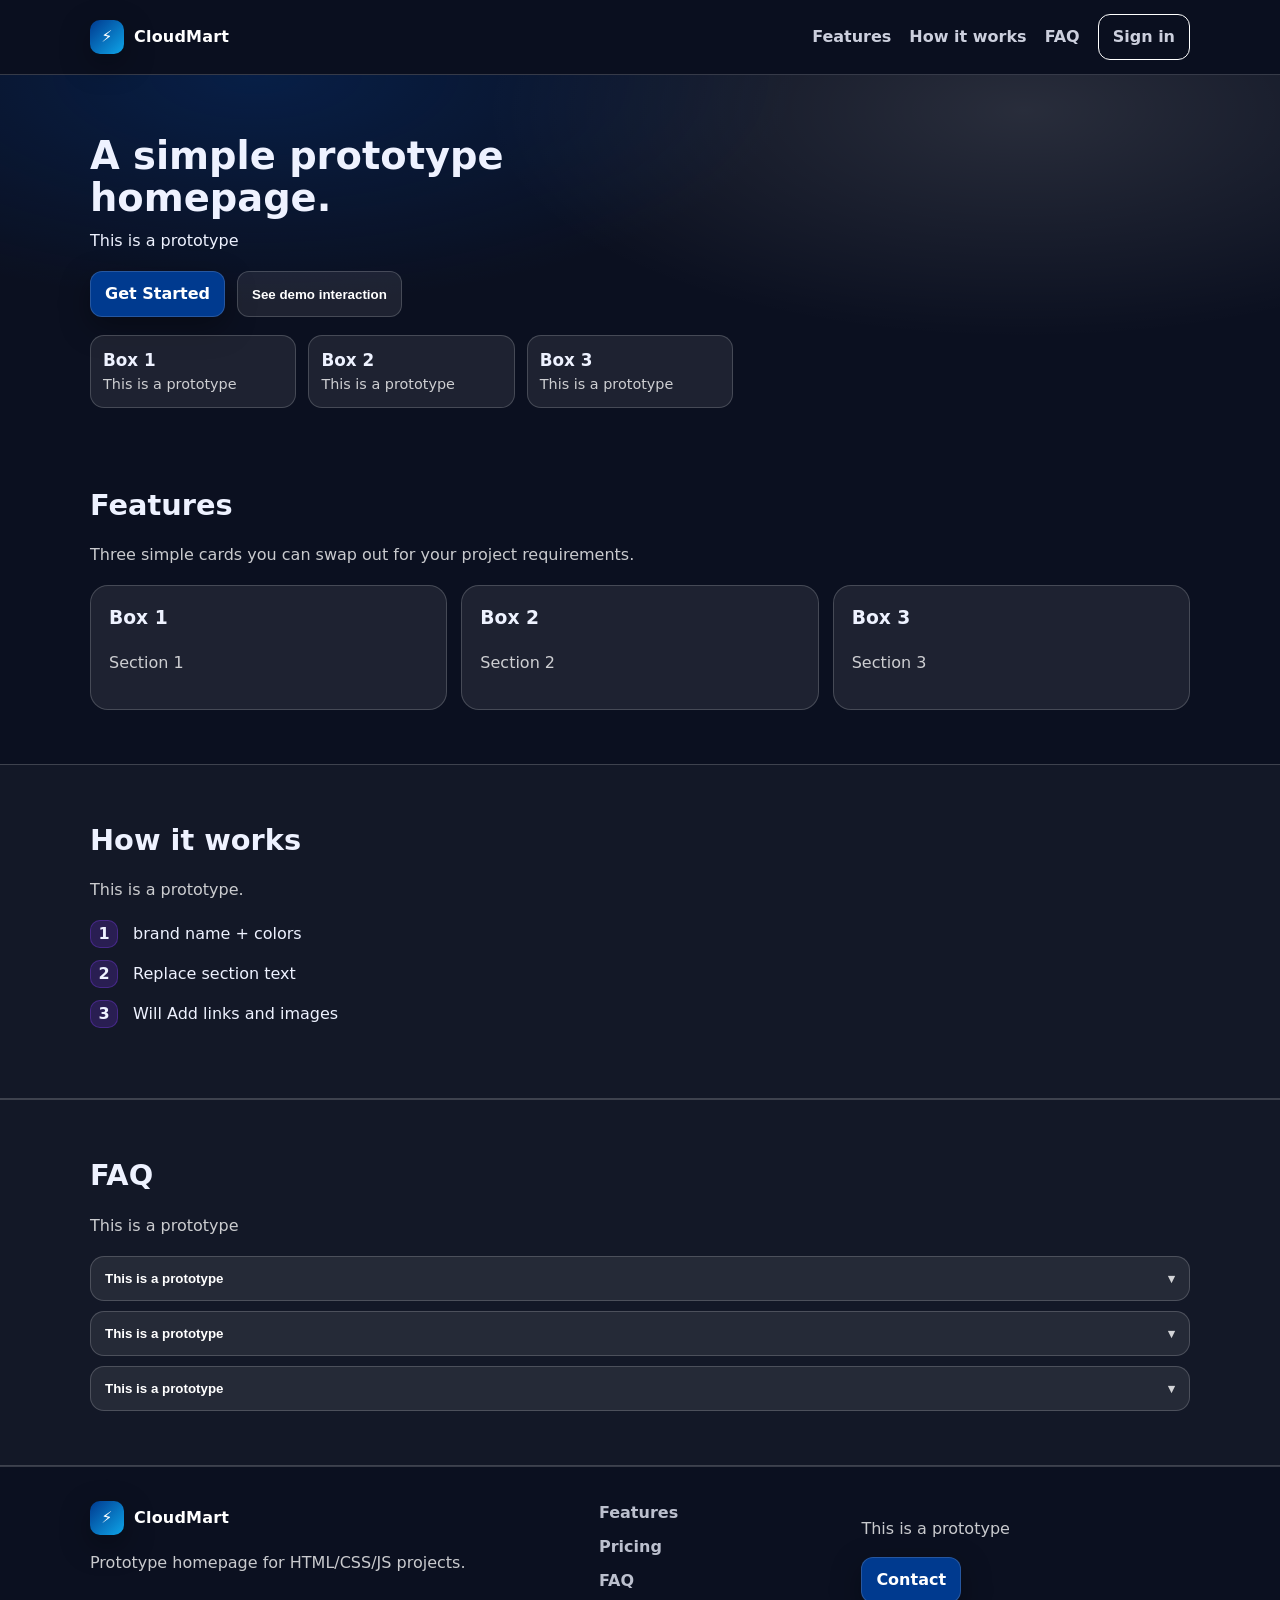
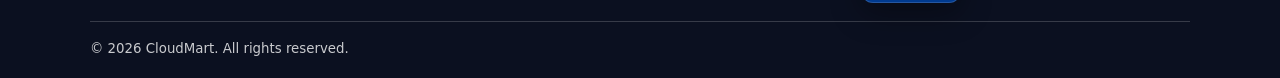
==== Frontend/index.html @ e3d018ce "Cleaned up folders" ====
<!doctype html>
<html lang="en">
<head>
  <meta charset="utf-8" />
  <meta name="viewport" content="width=device-width, initial-scale=1" />
  <title>Prototype Home</title>
  <link rel="stylesheet" href="styles.css" />
</head>
<body>
  <!-- Top nav -->
  <header class="site-header">
    <div class="container nav">
      <a class="brand" href="#">
        <span class="logo" aria-hidden="true">⚡</span>
        <span>CloudMart</span>
      </a>

      <button class="nav-toggle" id="navToggle" aria-expanded="false" aria-controls="navMenu">
        ☰
        <span class="sr-only">Open menu</span>
      </button>

      <nav class="nav-menu" id="navMenu">
        <a href="#features">Features</a>
        <a href="#how">How it works</a>
        <a href="#faq">FAQ</a>
        <a class="btn btn-outline" href="#signin">Sign in</a>
      </nav>
    </div>
  </header>

  <main>
    <!-- Hero -->
    <section class="hero">
      <div class="container hero-grid">
        <div class="hero-copy">
          <h1>A simple prototype homepage.</h1>
          <p>
           This is a prototype
          </p>

          <div class="hero-actions">
            <a class="btn btn-primary" href="#get-started">Get Started</a>
            <button class="btn btn-ghost" id="demoToast">See demo interaction</button>
          </div>

          <div class="hero-stats">
            <div class="stat">
              <div class="stat-num">Box 1</div>
              <div class="stat-label">This is a prototype</div>
            </div>
            <div class="stat">
              <div class="stat-num">Box 2</div>
              <div class="stat-label">This is a prototype</div>
            </div>
            <div class="stat">
              <div class="stat-num">Box 3</div>
              <div class="stat-label">This is a prototype</div>
            </div>
          </div>
        </div>

       

        </div>
      </div>
    </section>

    <!-- Features -->
    <section class="section" id="features">
      <div class="container">
        <div class="section-head">
          <h2>Features</h2>
          <p class="muted">Three simple cards you can swap out for your project requirements.</p>
        </div>

        <div class="grid-3">
          <article class="feature-card">
            <h3>Box 1</h3>
            <p class="muted">Section 1</p>
          </article>
          <article class="feature-card">
            <h3>Box 2</h3>
            <p class="muted">Section 2</p>
          </article>
          <article class="feature-card">
            <h3>Box 3</h3>
            <p class="muted">Section 3</p>
          </article>
        </div>
      </div>
    </section>

    <!-- How it works -->
    <section class="section alt" id="how">
      <div class="container">
        <div class="section-head">
          <h2>How it works</h2>
          <p class="muted">This is a prototype.</p>
        </div>

        <ol class="steps">
          <li><span class="step-num">1</span> brand name + colors</li>
          <li><span class="step-num">2</span> Replace section text </li>
          <li><span class="step-num">3</span> Will Add links and images</li>
        </ol>
      </div>
    </section>

    <!-- FAQ -->
    <section class="section alt" id="faq">
      <div class="container">
        <div class="section-head">
          <h2>FAQ</h2>
          <p class="muted">This is a prototype </p>
        </div>

        <div class="faq">
          <button class="faq-q" aria-expanded="false">
            This is a prototype
            <span class="chev" aria-hidden="true">▾</span>
          </button>
          <div class="faq-a">
            This is a prototype
          </div>

          <button class="faq-q" aria-expanded="false">
            This is a prototype
            <span class="chev" aria-hidden="true">▾</span>
          </button>
          <div class="faq-a">
            This is a prototype
          </div>

          <button class="faq-q" aria-expanded="false">
            This is a prototype
            <span class="chev" aria-hidden="true">▾</span>
          </button>
          <div class="faq-a">
            This is a prototype
          </div>
        </div>
      </div>
    </section>

    <!-- Footer -->
    <footer class="site-footer" id="get-started">
      <div class="container footer-grid">
        <div>
          <div class="brand footer-brand">
            <span class="logo" aria-hidden="true">⚡</span>
            <span>CloudMart</span>
          </div>
          <p class="muted">Prototype homepage for HTML/CSS/JS projects.</p>
        </div>

        <div class="footer-links">
          <a href="#features">Features</a>
          <a href="#pricing">Pricing</a>
          <a href="#faq">FAQ</a>
        </div>

        <div class="footer-cta">
          <p class="muted">This is a prototype</p>
          <a class="btn btn-primary" href="#">Contact</a>
        </div>
      </div>

      <div class="container footer-bottom">
        <small class="muted">© <span id="year"></span> CloudMart. All rights reserved.</small>
      </div>
    </footer>

    <!-- Toast -->
    <div class="toast" id="toast" role="status" aria-live="polite" aria-atomic="true">
       Prototype works!
    </div>
  </main>
  <script src="script.js"></script>
</body>
</html>
---- Frontend/styles.css ----
/* Basic reset */
* { box-sizing: border-box; }
html, body { margin: 0; padding: 0; }
body {
  font-family: system-ui, -apple-system, Segoe UI, Roboto, Arial, sans-serif;
  line-height: 1.5;
  background: #0b1020;
  color: #eef2ff;
}

:root{
  --bg: #0a2342;              /* Hampton deep blue */
  --panel: rgba(255,255,255,0.08);
  --panel-2: rgba(255,255,255,0.12);
  --border: rgba(255,255,255,0.18);
  --muted: rgba(255,255,255,0.78);

  --accent: #003a8f;          /* Hampton royal blue */
  --accent-2: #ffffff;       /* white accent */
  --shadow: 0 10px 30px rgba(0,0,0,0.35);
}

.container {
  width: min(1100px, 92%);
  margin: 0 auto;
}

.muted { color: var(--muted); }
.sr-only {
  position: absolute;
  width: 1px; height: 1px;
  padding: 0; margin: -1px;
  overflow: hidden;
  clip: rect(0,0,0,0);
  border: 0;
}

/* Header */
.site-header {
  position: sticky;
  top: 0;
  z-index: 50;
  background: rgba(11,16,32,0.85);
  backdrop-filter: blur(10px);
  border-bottom: 1px solid var(--border);
}

.nav {
  display: flex;
  align-items: center;
  justify-content: space-between;
  padding: 14px 0;
  gap: 14px;
}

.brand {
  display: inline-flex;
  align-items: center;
  gap: 10px;
  font-weight: 800;
  text-decoration: none;
  color: #fff;
  letter-spacing: 0.2px;
}

.logo {
  width: 34px;
  height: 34px;
  display: grid;
  place-items: center;
  border-radius: 10px;
  background: linear-gradient(135deg, var(--accent), #0ea5e9);
  box-shadow: var(--shadow);
}

.nav-menu {
  display: flex;
  align-items: center;
  gap: 18px;
}

.nav-menu a {
  text-decoration: none;
  color: rgba(238,242,255,0.85);
  font-weight: 600;
}

.nav-menu a:hover { color: #fff; }

.nav-toggle {
  display: none;
  border: 1px solid var(--border);
  background: var(--panel);
  color: #fff;
  border-radius: 10px;
  padding: 10px 12px;
  cursor: pointer;
}

/* Buttons */
.btn {
  display: inline-flex;
  align-items: center;
  justify-content: center;
  gap: 8px;
  border-radius: 12px;
  padding: 10px 14px;
  font-weight: 800;
  text-decoration: none;
  cursor: pointer;
  border: 1px solid transparent;
}

.btn-primary{
  background: var(--accent);
  color: #ffffff;
  box-shadow: var(--shadow);
  border: 1px solid rgba(255,255,255,0.15);
}

.btn-outline{
  border-color: #ffffff;
  color: #ffffff;
}


.btn-ghost {
  background: var(--panel);
  border-color: var(--border);
  color: #fff;
}

.btn:hover { filter: brightness(1.05); }
.full { width: 100%; }

/* Hero */
.hero{
  padding: 60px 0 22px;
  background:
    radial-gradient(900px 380px at 20% 0%, rgba(0,58,143,0.35), transparent 60%),
    radial-gradient(900px 380px at 80% 10%, rgba(255,255,255,0.12), transparent 60%);
}

.hero-grid {
  display: grid;
  grid-template-columns: 1.2fr 0.8fr;
  gap: 28px;
  align-items: start;
}

.hero h1 {
  margin: 0 0 10px;
  font-size: clamp(2rem, 3vw, 3rem);
  line-height: 1.1;
}

.hero p { margin: 0 0 18px; max-width: 56ch; }

.hero-actions {
  display: flex;
  gap: 12px;
  flex-wrap: wrap;
  margin-bottom: 18px;
}

.hero-stats {
  display: grid;
  grid-template-columns: repeat(3, 1fr);
  gap: 12px;
  margin-top: 8px;
}

.stat {
  border: 1px solid var(--border);
  background: var(--panel);
  border-radius: 14px;
  padding: 12px;
}

.stat-num { font-weight: 900; font-size: 1.05rem; }
.stat-label { color: var(--muted); font-size: 0.9rem; }

/* Hero card */
.hero-card {
  border: 1px solid var(--border);
  background: linear-gradient(180deg, var(--panel-2), var(--panel));
  border-radius: 18px;
  padding: 18px;
  box-shadow: var(--shadow);
}

.card-top {
  display: flex;
  align-items: center;
  justify-content: space-between;
  margin-bottom: 8px;
}

.pill {
  display: inline-flex;
  align-items: center;
  gap: 8px;
  font-weight: 800;
  font-size: 0.8rem;
  padding: 6px 10px;
  border-radius: 999px;
  background: rgba(34,197,94,0.15);
  border: 1px solid rgba(34,197,94,0.3);
  color: #c7f9d4;
}

.mini-dots span {
  display: inline-block;
  width: 8px; height: 8px;
  border-radius: 999px;
  margin-left: 6px;
  background: rgba(238,242,255,0.35);
}

.items { display: grid; gap: 10px; margin: 14px 0; }
.item {
  display: flex;
  gap: 12px;
  align-items: center;
  border: 1px solid var(--border);
  background: rgba(255,255,255,0.04);
  border-radius: 14px;
  padding: 10px;
}

.item-icon { font-size: 1.4rem; }
.item-title { font-weight: 900; }
.item-sub { color: var(--muted); font-size: 0.9rem; }

/* Sections */
.section { padding: 54px 0; }
.section.alt { background: rgba(255,255,255,0.03); border-top: 1px solid var(--border); border-bottom: 1px solid var(--border); }

.section-head { margin-bottom: 18px; }
.section-head h2 { margin: 0 0 8px; font-size: 1.8rem; }

.grid-3 {
  display: grid;
  grid-template-columns: repeat(3, 1fr);
  gap: 14px;
}

.feature-card, .price-card {
  border: 1px solid var(--border);
  background: var(--panel);
  border-radius: 18px;
  padding: 18px;
}

.feature-card h3, .price-card h3 { margin-top: 0; }

.steps {
  display: grid;
  gap: 12px;
  padding-left: 0;
  list-style: none;
}

.step-num {
  display: inline-grid;
  place-items: center;
  width: 28px; height: 28px;
  border-radius: 10px;
  margin-right: 10px;
  font-weight: 900;
  background: rgba(124,58,237,0.22);
  border: 1px solid rgba(124,58,237,0.35);
}

/* Pricing */
.price-card .price {
  font-size: 2rem;
  font-weight: 900;
  margin: 6px 0 10px;
}

.price-card ul {
  margin: 0 0 14px;
  padding-left: 18px;
  color: rgba(238,242,255,0.85);
}

.price-card.highlight {
  background: linear-gradient(180deg, rgba(124,58,237,0.2), rgba(255,255,255,0.06));
  border-color: rgba(124,58,237,0.4);
}

/* FAQ */
.faq {
  display: grid;
  gap: 10px;
}

.faq-q {
  width: 100%;
  text-align: left;
  font-weight: 900;
  padding: 14px 14px;
  border-radius: 14px;
  border: 1px solid var(--border);
  background: var(--panel);
  color: #fff;
  cursor: pointer;
  display: flex;
  align-items: center;
  justify-content: space-between;
}

.faq-a {
  display: none;
  border: 1px solid var(--border);
  background: rgba(255,255,255,0.04);
  border-radius: 14px;
  padding: 14px;
  color: rgba(238,242,255,0.85);
}

.faq-q[aria-expanded="true"] + .faq-a { display: block; }
.chev { opacity: 0.8; }

/* Footer */
.site-footer {
  border-top: 1px solid var(--border);
  padding: 34px 0 18px;
}

.footer-grid {
  display: grid;
  grid-template-columns: 1.2fr 0.6fr 0.8fr;
  gap: 16px;
  align-items: start;
}

.footer-links {
  display: grid;
  gap: 10px;
}

.footer-links a {
  text-decoration: none;
  color: rgba(238,242,255,0.78);
  font-weight: 700;
}

.footer-links a:hover { color: #fff; }

.footer-bottom {
  margin-top: 18px;
  padding-top: 14px;
  border-top: 1px solid var(--border);
}

/* Toast */
.toast {
  position: fixed;
  left: 50%;
  bottom: 18px;
  transform: translateX(-50%);
  background: rgba(17, 24, 39, 0.95);
  border: 1px solid var(--border);
  color: #fff;
  padding: 12px 14px;
  border-radius: 14px;
  box-shadow: var(--shadow);
  opacity: 0;
  pointer-events: none;
  transition: opacity 200ms ease;
}

.toast.show { opacity: 1; }

/* Responsive */
@media (max-width: 860px) {
  .hero-grid { grid-template-columns: 1fr; }
  .grid-3 { grid-template-columns: 1fr; }
  .footer-grid { grid-template-columns: 1fr; }

  .nav-toggle { display: inline-flex; }
  .nav-menu {
    display: none;
    position: absolute;
    right: 4%;
    top: 62px;
    flex-direction: column;
    gap: 10px;
    padding: 12px;
    border: 1px solid var(--border);
    background: rgba(11,16,32,0.98);
    border-radius: 14px;
    width: min(280px, 92vw);
  }
  .nav-menu.show { display: flex; }
}
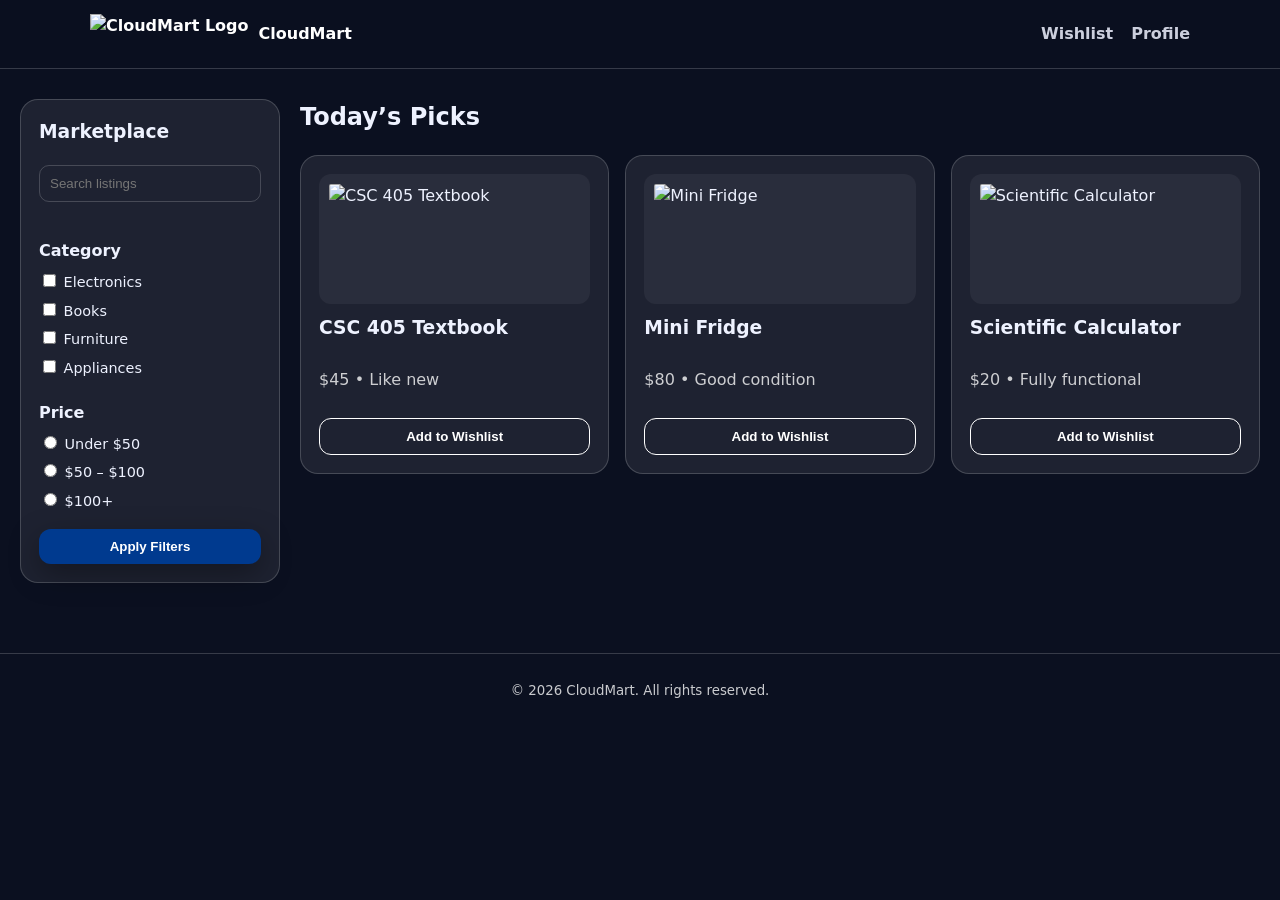
==== commit cbf5ebd8: "Merge branch 'Tysons' into Frontend" ====
--- a/Frontend/index.html
+++ b/Frontend/index.html
@@ -3,179 +3,114 @@
 <head>
   <meta charset="utf-8" />
   <meta name="viewport" content="width=device-width, initial-scale=1" />
-  <title>Prototype Home</title>
+  <title>CloudMart Marketplace</title>
   <link rel="stylesheet" href="styles.css" />
 </head>
+
 <body>
-  <!-- Top nav -->
+
+  <!-- Top Navigation -->
   <header class="site-header">
     <div class="container nav">
       <a class="brand" href="#">
-        <span class="logo" aria-hidden="true">⚡</span>
+        <img
+          src="https://cloudmart-images.s3.us-east-2.amazonaws.com/Logo.png"
+          alt="CloudMart Logo"
+          class="logo"
+        />
         <span>CloudMart</span>
       </a>
 
-      <button class="nav-toggle" id="navToggle" aria-expanded="false" aria-controls="navMenu">
-        ☰
-        <span class="sr-only">Open menu</span>
-      </button>
-
-      <nav class="nav-menu" id="navMenu">
-        <a href="#features">Features</a>
-        <a href="#how">How it works</a>
-        <a href="#faq">FAQ</a>
-        <a class="btn btn-outline" href="#signin">Sign in</a>
+      <nav class="nav-menu">
+        <a href="#wishlist">Wishlist</a>
+        <a href="#profile">Profile</a>
       </nav>
     </div>
   </header>
 
-  <main>
-    <!-- Hero -->
-    <section class="hero">
-      <div class="container hero-grid">
-        <div class="hero-copy">
-          <h1>A simple prototype homepage.</h1>
-          <p>
-           This is a prototype
-          </p>
+  <main class="marketplace-layout">
 
-          <div class="hero-actions">
-            <a class="btn btn-primary" href="#get-started">Get Started</a>
-            <button class="btn btn-ghost" id="demoToast">See demo interaction</button>
-          </div>
+    <!-- Sidebar Filters -->
+    <aside class="filters">
+      <h3>Marketplace</h3>
 
-          <div class="hero-stats">
-            <div class="stat">
-              <div class="stat-num">Box 1</div>
-              <div class="stat-label">This is a prototype</div>
-            </div>
-            <div class="stat">
-              <div class="stat-num">Box 2</div>
-              <div class="stat-label">This is a prototype</div>
-            </div>
-            <div class="stat">
-              <div class="stat-num">Box 3</div>
-              <div class="stat-label">This is a prototype</div>
-            </div>
-          </div>
-        </div>
+      <input
+        type="text"
+        placeholder="Search listings"
+        class="filter-input"
+      />
 
-       
+      <div class="filter-group">
+        <h4>Category</h4>
+        <label><input type="checkbox" /> Electronics</label>
+        <label><input type="checkbox" /> Books</label>
+        <label><input type="checkbox" /> Furniture</label>
+        <label><input type="checkbox" /> Appliances</label>
+      </div>
 
-        </div>
+      <div class="filter-group">
+        <h4>Price</h4>
+        <label><input type="radio" name="price" /> Under $50</label>
+        <label><input type="radio" name="price" /> $50 – $100</label>
+        <label><input type="radio" name="price" /> $100+</label>
+      </div>
+
+      <button class="btn btn-primary full">Apply Filters</button>
+    </aside>
+
+    <!-- Listings Feed -->
+    <section class="listings">
+      <h2>Today’s Picks</h2>
+
+      <div class="grid-3">
+
+        <!-- CSC 405 Textbook -->
+        <article class="feature-card product-card">
+          <img
+            src="https://cloudmart-images.s3.us-east-2.amazonaws.com/Img.png"
+            class="product-img product-img-small"
+            alt="CSC 405 Textbook"
+          />
+          <h3>CSC 405 Textbook</h3>
+          <p class="muted">$45 • Like new</p>
+          <button class="btn btn-outline full">Add to Wishlist</button>
+        </article>
+
+        <!-- Mini Fridge -->
+        <article class="feature-card product-card">
+          <img
+            src="https://cloudmart-images.s3.us-east-2.amazonaws.com/Calc"
+            class="product-img product-img-small"
+            alt="Mini Fridge"
+          />
+          <h3>Mini Fridge</h3>
+          <p class="muted">$80 • Good condition</p>
+          <button class="btn btn-outline full">Add to Wishlist</button>
+        </article>
+
+        <!-- Calculator -->
+        <article class="feature-card product-card">
+          <img
+            src="https://cloudmart-images.s3.us-east-2.amazonaws.com/Fridge"
+            class="product-img product-img-small"
+            alt="Scientific Calculator"
+          />
+          <h3>Scientific Calculator</h3>
+          <p class="muted">$20 • Fully functional</p>
+          <button class="btn btn-outline full">Add to Wishlist</button>
+        </article>
+
       </div>
     </section>
 
-    <!-- Features -->
-    <section class="section" id="features">
-      <div class="container">
-        <div class="section-head">
-          <h2>Features</h2>
-          <p class="muted">Three simple cards you can swap out for your project requirements.</p>
-        </div>
+  </main>
 
-        <div class="grid-3">
-          <article class="feature-card">
-            <h3>Box 1</h3>
-            <p class="muted">Section 1</p>
-          </article>
-          <article class="feature-card">
-            <h3>Box 2</h3>
-            <p class="muted">Section 2</p>
-          </article>
-          <article class="feature-card">
-            <h3>Box 3</h3>
-            <p class="muted">Section 3</p>
-          </article>
-        </div>
-      </div>
-    </section>
+  <!-- Footer -->
+  <footer class="site-footer">
+    <div class="container footer-bottom">
+      <small class="muted">© 2026 CloudMart. All rights reserved.</small>
+    </div>
+  </footer>
 
-    <!-- How it works -->
-    <section class="section alt" id="how">
-      <div class="container">
-        <div class="section-head">
-          <h2>How it works</h2>
-          <p class="muted">This is a prototype.</p>
-        </div>
-
-        <ol class="steps">
-          <li><span class="step-num">1</span> brand name + colors</li>
-          <li><span class="step-num">2</span> Replace section text </li>
-          <li><span class="step-num">3</span> Will Add links and images</li>
-        </ol>
-      </div>
-    </section>
-
-    <!-- FAQ -->
-    <section class="section alt" id="faq">
-      <div class="container">
-        <div class="section-head">
-          <h2>FAQ</h2>
-          <p class="muted">This is a prototype </p>
-        </div>
-
-        <div class="faq">
-          <button class="faq-q" aria-expanded="false">
-            This is a prototype
-            <span class="chev" aria-hidden="true">▾</span>
-          </button>
-          <div class="faq-a">
-            This is a prototype
-          </div>
-
-          <button class="faq-q" aria-expanded="false">
-            This is a prototype
-            <span class="chev" aria-hidden="true">▾</span>
-          </button>
-          <div class="faq-a">
-            This is a prototype
-          </div>
-
-          <button class="faq-q" aria-expanded="false">
-            This is a prototype
-            <span class="chev" aria-hidden="true">▾</span>
-          </button>
-          <div class="faq-a">
-            This is a prototype
-          </div>
-        </div>
-      </div>
-    </section>
-
-    <!-- Footer -->
-    <footer class="site-footer" id="get-started">
-      <div class="container footer-grid">
-        <div>
-          <div class="brand footer-brand">
-            <span class="logo" aria-hidden="true">⚡</span>
-            <span>CloudMart</span>
-          </div>
-          <p class="muted">Prototype homepage for HTML/CSS/JS projects.</p>
-        </div>
-
-        <div class="footer-links">
-          <a href="#features">Features</a>
-          <a href="#pricing">Pricing</a>
-          <a href="#faq">FAQ</a>
-        </div>
-
-        <div class="footer-cta">
-          <p class="muted">This is a prototype</p>
-          <a class="btn btn-primary" href="#">Contact</a>
-        </div>
-      </div>
-
-      <div class="container footer-bottom">
-        <small class="muted">© <span id="year"></span> CloudMart. All rights reserved.</small>
-      </div>
-    </footer>
-
-    <!-- Toast -->
-    <div class="toast" id="toast" role="status" aria-live="polite" aria-atomic="true">
-       Prototype works!
-    </div>
-  </main>
-  <script src="script.js"></script>
 </body>
-</html>
+</html>
--- a/Frontend/styles.css
+++ b/Frontend/styles.css
@@ -1,6 +1,14 @@
-/* Basic reset */
-* { box-sizing: border-box; }
-html, body { margin: 0; padding: 0; }
+/* ================= BASIC RESET ================= */
+* {
+  box-sizing: border-box;
+}
+
+html,
+body {
+  margin: 0;
+  padding: 0;
+}
+
 body {
   font-family: system-ui, -apple-system, Segoe UI, Roboto, Arial, sans-serif;
   line-height: 1.5;
@@ -8,39 +16,39 @@
   color: #eef2ff;
 }
 
-:root{
-  --bg: #0a2342;              /* Hampton deep blue */
-  --panel: rgba(255,255,255,0.08);
-  --panel-2: rgba(255,255,255,0.12);
-  --border: rgba(255,255,255,0.18);
-  --muted: rgba(255,255,255,0.78);
-
-  --accent: #003a8f;          /* Hampton royal blue */
-  --accent-2: #ffffff;       /* white accent */
-  --shadow: 0 10px 30px rgba(0,0,0,0.35);
-}
-
+/* ================= VARIABLES ================= */
+:root {
+  --bg: #0a2342;
+  --panel: rgba(255, 255, 255, 0.08);
+  --panel-2: rgba(255, 255, 255, 0.12);
+  --border: rgba(255, 255, 255, 0.18);
+  --muted: rgba(255, 255, 255, 0.78);
+
+  --accent: #003a8f;
+  --accent-2: #ffffff;
+  --shadow: 0 10px 30px rgba(0, 0, 0, 0.35);
+}
+
+/* ================= UTILITIES ================= */
 .container {
   width: min(1100px, 92%);
   margin: 0 auto;
 }
 
-.muted { color: var(--muted); }
-.sr-only {
-  position: absolute;
-  width: 1px; height: 1px;
-  padding: 0; margin: -1px;
-  overflow: hidden;
-  clip: rect(0,0,0,0);
-  border: 0;
-}
-
-/* Header */
+.muted {
+  color: var(--muted);
+}
+
+.full {
+  width: 100%;
+}
+
+/* ================= HEADER ================= */
 .site-header {
   position: sticky;
   top: 0;
   z-index: 50;
-  background: rgba(11,16,32,0.85);
+  background: rgba(11, 16, 32, 0.85);
   backdrop-filter: blur(10px);
   border-bottom: 1px solid var(--border);
 }
@@ -50,349 +58,169 @@
   align-items: center;
   justify-content: space-between;
   padding: 14px 0;
-  gap: 14px;
 }
 
 .brand {
-  display: inline-flex;
+  display: flex;
   align-items: center;
   gap: 10px;
   font-weight: 800;
   text-decoration: none;
   color: #fff;
-  letter-spacing: 0.2px;
 }
 
 .logo {
-  width: 34px;
-  height: 34px;
-  display: grid;
-  place-items: center;
-  border-radius: 10px;
-  background: linear-gradient(135deg, var(--accent), #0ea5e9);
-  box-shadow: var(--shadow);
+  height: 40px;
 }
 
 .nav-menu {
   display: flex;
-  align-items: center;
   gap: 18px;
 }
 
 .nav-menu a {
   text-decoration: none;
-  color: rgba(238,242,255,0.85);
+  color: rgba(238, 242, 255, 0.85);
   font-weight: 600;
 }
 
-.nav-menu a:hover { color: #fff; }
-
-.nav-toggle {
-  display: none;
-  border: 1px solid var(--border);
-  background: var(--panel);
-  color: #fff;
-  border-radius: 10px;
-  padding: 10px 12px;
-  cursor: pointer;
-}
-
-/* Buttons */
+.nav-menu a:hover {
+  color: #fff;
+}
+
+/* ================= BUTTONS ================= */
 .btn {
   display: inline-flex;
   align-items: center;
   justify-content: center;
-  gap: 8px;
   border-radius: 12px;
   padding: 10px 14px;
   font-weight: 800;
-  text-decoration: none;
   cursor: pointer;
-  border: 1px solid transparent;
-}
-
-.btn-primary{
+}
+
+.btn-primary {
   background: var(--accent);
-  color: #ffffff;
+  color: #fff;
   box-shadow: var(--shadow);
-  border: 1px solid rgba(255,255,255,0.15);
-}
-
-.btn-outline{
-  border-color: #ffffff;
-  color: #ffffff;
-}
-
-
-.btn-ghost {
-  background: var(--panel);
-  border-color: var(--border);
-  color: #fff;
-}
-
-.btn:hover { filter: brightness(1.05); }
-.full { width: 100%; }
-
-/* Hero */
-.hero{
-  padding: 60px 0 22px;
-  background:
-    radial-gradient(900px 380px at 20% 0%, rgba(0,58,143,0.35), transparent 60%),
-    radial-gradient(900px 380px at 80% 10%, rgba(255,255,255,0.12), transparent 60%);
-}
-
-.hero-grid {
+  border: none;
+}
+
+.btn-outline {
+  border: 1px solid #fff;
+  background: transparent;
+  color: #fff;
+}
+
+.btn-outline:hover {
+  background: rgba(255, 255, 255, 0.1);
+}
+
+/* ================= MARKETPLACE LAYOUT ================= */
+.marketplace-layout {
   display: grid;
-  grid-template-columns: 1.2fr 0.8fr;
-  gap: 28px;
-  align-items: start;
-}
-
-.hero h1 {
-  margin: 0 0 10px;
-  font-size: clamp(2rem, 3vw, 3rem);
-  line-height: 1.1;
-}
-
-.hero p { margin: 0 0 18px; max-width: 56ch; }
-
-.hero-actions {
-  display: flex;
-  gap: 12px;
-  flex-wrap: wrap;
-  margin-bottom: 18px;
-}
-
-.hero-stats {
-  display: grid;
-  grid-template-columns: repeat(3, 1fr);
-  gap: 12px;
-  margin-top: 8px;
-}
-
-.stat {
-  border: 1px solid var(--border);
-  background: var(--panel);
-  border-radius: 14px;
-  padding: 12px;
-}
-
-.stat-num { font-weight: 900; font-size: 1.05rem; }
-.stat-label { color: var(--muted); font-size: 0.9rem; }
-
-/* Hero card */
-.hero-card {
-  border: 1px solid var(--border);
-  background: linear-gradient(180deg, var(--panel-2), var(--panel));
-  border-radius: 18px;
-  padding: 18px;
-  box-shadow: var(--shadow);
-}
-
-.card-top {
-  display: flex;
-  align-items: center;
-  justify-content: space-between;
-  margin-bottom: 8px;
-}
-
-.pill {
-  display: inline-flex;
-  align-items: center;
-  gap: 8px;
-  font-weight: 800;
-  font-size: 0.8rem;
-  padding: 6px 10px;
-  border-radius: 999px;
-  background: rgba(34,197,94,0.15);
-  border: 1px solid rgba(34,197,94,0.3);
-  color: #c7f9d4;
-}
-
-.mini-dots span {
-  display: inline-block;
-  width: 8px; height: 8px;
-  border-radius: 999px;
-  margin-left: 6px;
-  background: rgba(238,242,255,0.35);
-}
-
-.items { display: grid; gap: 10px; margin: 14px 0; }
-.item {
-  display: flex;
-  gap: 12px;
-  align-items: center;
-  border: 1px solid var(--border);
-  background: rgba(255,255,255,0.04);
-  border-radius: 14px;
-  padding: 10px;
-}
-
-.item-icon { font-size: 1.4rem; }
-.item-title { font-weight: 900; }
-.item-sub { color: var(--muted); font-size: 0.9rem; }
-
-/* Sections */
-.section { padding: 54px 0; }
-.section.alt { background: rgba(255,255,255,0.03); border-top: 1px solid var(--border); border-bottom: 1px solid var(--border); }
-
-.section-head { margin-bottom: 18px; }
-.section-head h2 { margin: 0 0 8px; font-size: 1.8rem; }
-
-.grid-3 {
-  display: grid;
-  grid-template-columns: repeat(3, 1fr);
-  gap: 14px;
-}
-
-.feature-card, .price-card {
+  grid-template-columns: 260px 1fr;
+  gap: 20px;
+  padding: 30px 20px;
+}
+
+/* ================= FILTER SIDEBAR ================= */
+.filters {
   border: 1px solid var(--border);
   background: var(--panel);
   border-radius: 18px;
   padding: 18px;
-}
-
-.feature-card h3, .price-card h3 { margin-top: 0; }
-
-.steps {
+  height: fit-content;
+}
+
+.filters h3 {
+  margin-top: 0;
+}
+
+.filter-input {
+  width: 100%;
+  padding: 10px;
+  border-radius: 10px;
+  border: 1px solid var(--border);
+  background: transparent;
+  color: #fff;
+  margin-bottom: 16px;
+}
+
+.filter-group {
+  margin-bottom: 16px;
+}
+
+.filter-group h4 {
+  margin-bottom: 8px;
+}
+
+.filter-group label {
+  display: block;
+  margin-bottom: 6px;
+  font-size: 0.9rem;
+}
+
+/* ================= LISTINGS ================= */
+.listings h2 {
+  margin-top: 0;
+}
+
+/* ================= GRID & CARDS ================= */
+.grid-3 {
   display: grid;
-  gap: 12px;
-  padding-left: 0;
-  list-style: none;
-}
-
-.step-num {
-  display: inline-grid;
-  place-items: center;
-  width: 28px; height: 28px;
-  border-radius: 10px;
-  margin-right: 10px;
-  font-weight: 900;
-  background: rgba(124,58,237,0.22);
-  border: 1px solid rgba(124,58,237,0.35);
-}
-
-/* Pricing */
-.price-card .price {
-  font-size: 2rem;
-  font-weight: 900;
-  margin: 6px 0 10px;
-}
-
-.price-card ul {
-  margin: 0 0 14px;
-  padding-left: 18px;
-  color: rgba(238,242,255,0.85);
-}
-
-.price-card.highlight {
-  background: linear-gradient(180deg, rgba(124,58,237,0.2), rgba(255,255,255,0.06));
-  border-color: rgba(124,58,237,0.4);
-}
-
-/* FAQ */
-.faq {
-  display: grid;
-  gap: 10px;
-}
-
-.faq-q {
-  width: 100%;
-  text-align: left;
-  font-weight: 900;
-  padding: 14px 14px;
-  border-radius: 14px;
+  grid-template-columns: repeat(3, 1fr);
+  gap: 16px;
+}
+
+.feature-card {
   border: 1px solid var(--border);
   background: var(--panel);
-  color: #fff;
-  cursor: pointer;
-  display: flex;
-  align-items: center;
-  justify-content: space-between;
-}
-
-.faq-a {
-  display: none;
-  border: 1px solid var(--border);
-  background: rgba(255,255,255,0.04);
-  border-radius: 14px;
-  padding: 14px;
-  color: rgba(238,242,255,0.85);
-}
-
-.faq-q[aria-expanded="true"] + .faq-a { display: block; }
-.chev { opacity: 0.8; }
-
-/* Footer */
+  border-radius: 18px;
+  padding: 18px;
+  display: flex;
+  flex-direction: column;
+  gap: 10px;
+}
+
+.feature-card h3 {
+  margin: 0;
+}
+
+/* ================= PRODUCT IMAGES ================= */
+.product-img {
+  width: 100%;
+  height: 180px;
+  object-fit: cover;
+  border-radius: 12px;
+  background: rgba(255, 255, 255, 0.05);
+}
+
+/* Smaller textbook image only */
+.product-img-small {
+  height: 130px;
+  object-fit: contain;
+  padding: 10px;
+}
+
+/* ================= FOOTER ================= */
 .site-footer {
   border-top: 1px solid var(--border);
-  padding: 34px 0 18px;
-}
-
-.footer-grid {
-  display: grid;
-  grid-template-columns: 1.2fr 0.6fr 0.8fr;
-  gap: 16px;
-  align-items: start;
-}
-
-.footer-links {
-  display: grid;
-  gap: 10px;
-}
-
-.footer-links a {
-  text-decoration: none;
-  color: rgba(238,242,255,0.78);
-  font-weight: 700;
-}
-
-.footer-links a:hover { color: #fff; }
+  padding: 24px 0;
+  margin-top: 40px;
+}
 
 .footer-bottom {
-  margin-top: 18px;
-  padding-top: 14px;
-  border-top: 1px solid var(--border);
-}
-
-/* Toast */
-.toast {
-  position: fixed;
-  left: 50%;
-  bottom: 18px;
-  transform: translateX(-50%);
-  background: rgba(17, 24, 39, 0.95);
-  border: 1px solid var(--border);
-  color: #fff;
-  padding: 12px 14px;
-  border-radius: 14px;
-  box-shadow: var(--shadow);
-  opacity: 0;
-  pointer-events: none;
-  transition: opacity 200ms ease;
-}
-
-.toast.show { opacity: 1; }
-
-/* Responsive */
-@media (max-width: 860px) {
-  .hero-grid { grid-template-columns: 1fr; }
-  .grid-3 { grid-template-columns: 1fr; }
-  .footer-grid { grid-template-columns: 1fr; }
-
-  .nav-toggle { display: inline-flex; }
-  .nav-menu {
-    display: none;
-    position: absolute;
-    right: 4%;
-    top: 62px;
-    flex-direction: column;
-    gap: 10px;
-    padding: 12px;
-    border: 1px solid var(--border);
-    background: rgba(11,16,32,0.98);
-    border-radius: 14px;
-    width: min(280px, 92vw);
+  text-align: center;
+}
+
+/* ================= RESPONSIVE ================= */
+@media (max-width: 900px) {
+  .marketplace-layout {
+    grid-template-columns: 1fr;
   }
-  .nav-menu.show { display: flex; }
-}
+
+  .grid-3 {
+    grid-template-columns: 1fr;
+  }
+}
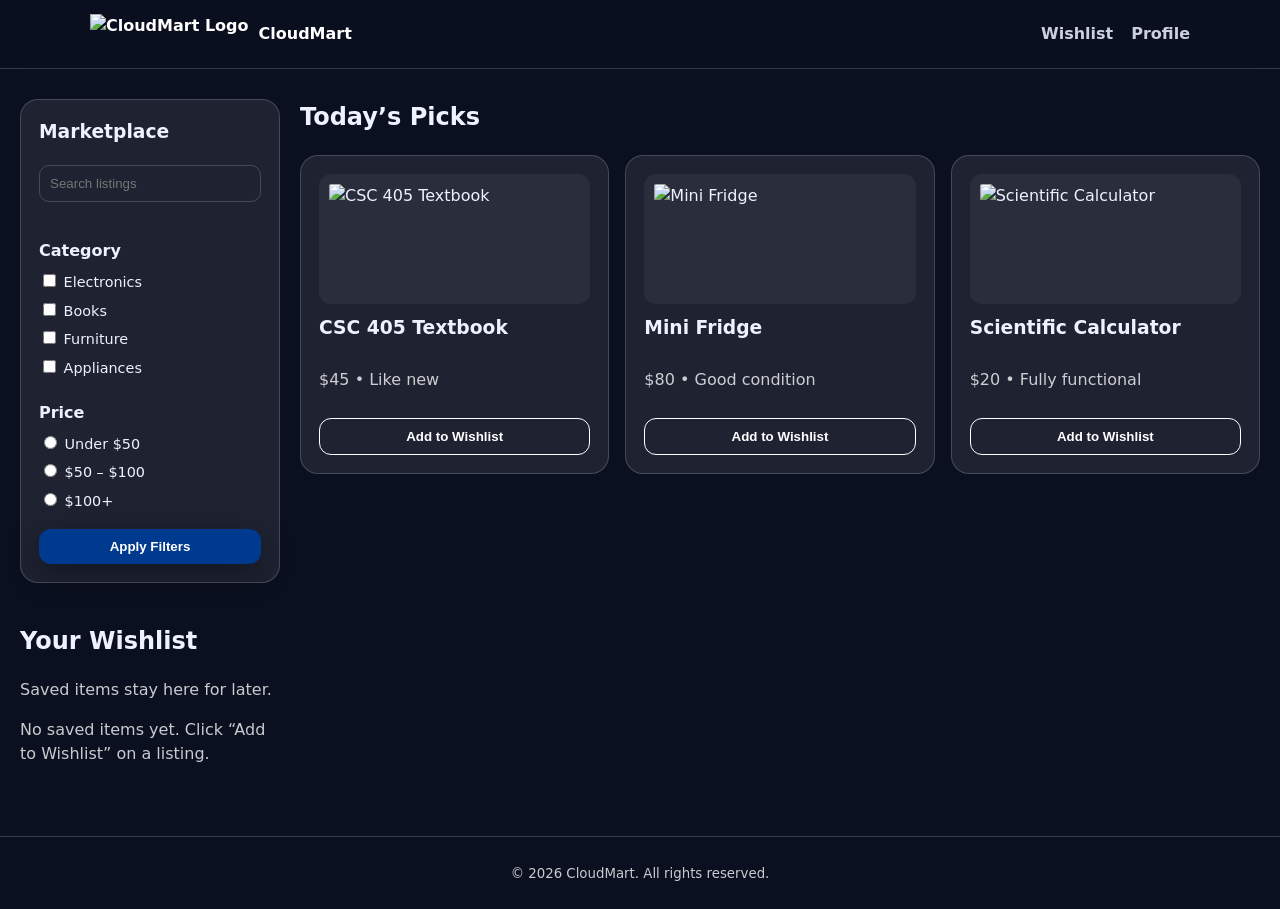
==== commit 9456bd28: "Update index.html" ====
--- a/Frontend/index.html
+++ b/Frontend/index.html
@@ -102,7 +102,16 @@
 
       </div>
     </section>
+    <section id="wishlist" class="wishlist">
+        <h2>Your Wishlist</h2>
+        <p class="muted">Saved items stay here for later.</p>
 
+        <div id="wishlistEmpty" class="muted">
+          No saved items yet. Click “Add to Wishlist” on a listing.
+        </div>
+
+        <div id="wishlistGrid" class="grid-3"></div>
+      </section>
   </main>
 
   <!-- Footer -->
@@ -113,4 +122,4 @@
   </footer>
 
 </body>
-</html>+</html>
